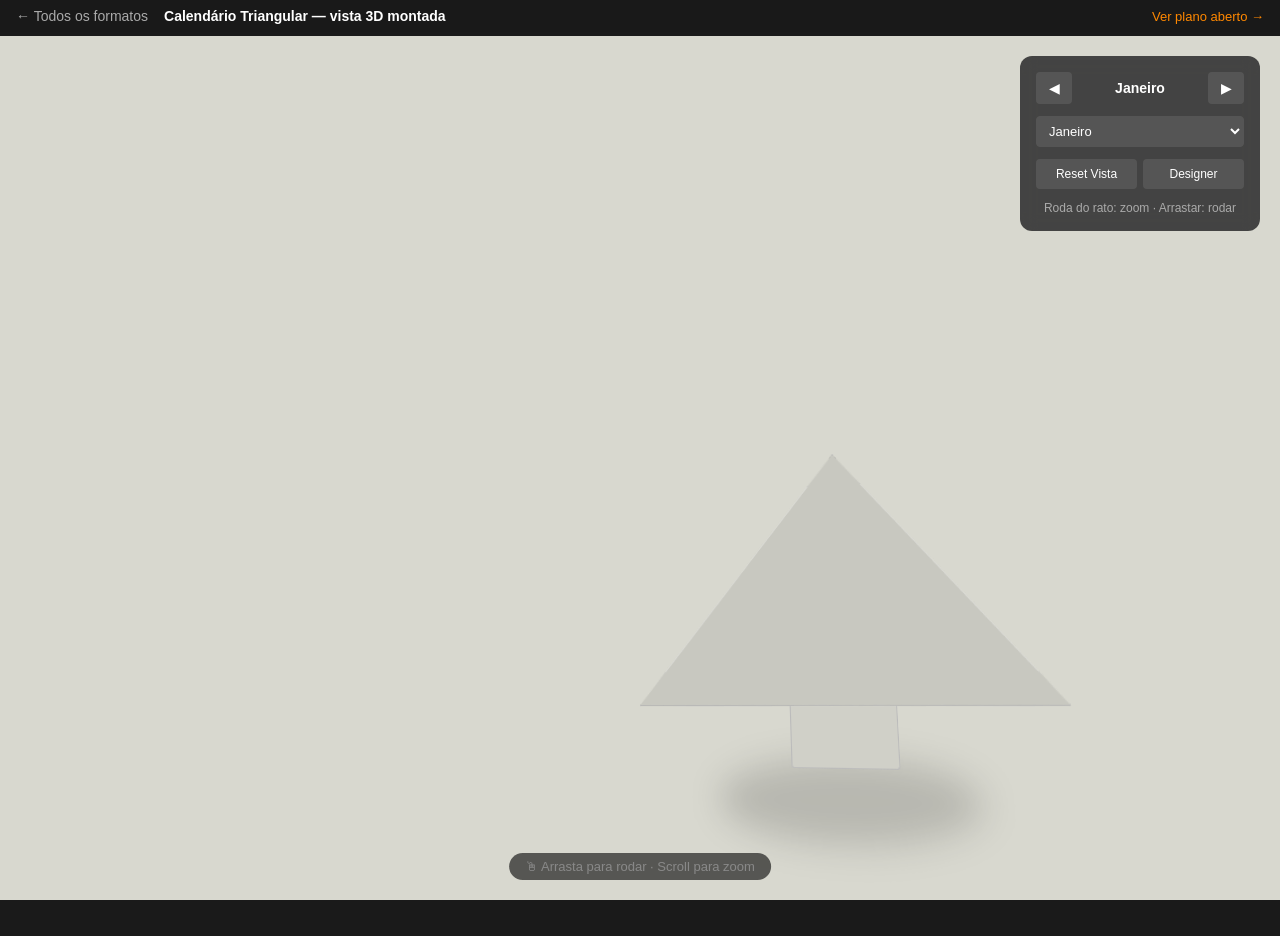
==== triangle-3d.html @ 9209bf43 "Add 3D triangular mockup (assembled product view)" ====
<!DOCTYPE html>
<html lang="pt">
<head>
    <meta charset="UTF-8">
    <meta name="viewport" content="width=device-width, initial-scale=1.0">
    <title>Calendário Triangular 3D - Mockup</title>
    <link rel="stylesheet" href="css/style.css">
    <style>
        .formato-header {
            position: fixed; top: 0; left: 0; right: 0;
            background: rgba(26, 26, 26, 0.9);
            padding: 8px 16px; z-index: 10000;
            display: flex; align-items: center; gap: 16px;
            backdrop-filter: blur(8px);
        }
        .formato-header a {
            color: #aaa; text-decoration: none; font-size: 14px;
        }
        .formato-header a:hover { color: #fff; }
        .formato-header span {
            color: #fff; font-size: 14px; font-weight: 600;
        }
        .formato-header .link-plano {
            color: #ff8800; font-size: 13px; margin-left: auto;
        }
        #app-container { margin-top: 36px; height: calc(100vh - 36px); }

        #ui-container-tri {
            position: fixed;
            right: 20px; top: 56px;
            width: 240px;
            background: rgba(51, 51, 51, 0.9);
            border-radius: 12px;
            padding: 16px;
            backdrop-filter: blur(8px);
            z-index: 9999;
            display: flex;
            flex-direction: column;
            gap: 12px;
        }
        #ui-container-tri .controle-mes {
            display: flex;
            align-items: center;
            justify-content: space-between;
            gap: 8px;
        }
        #ui-container-tri .nome-mes {
            font-size: 14px; font-weight: 600; color: #fff;
            text-align: center; flex: 1;
        }
        #ui-container-tri .btn-tri {
            background: #555; color: #fff; border: none;
            padding: 8px 12px; border-radius: 4px; cursor: pointer;
            font-size: 14px; min-width: 36px;
        }
        #ui-container-tri .btn-tri:hover { background: #666; }
        #ui-container-tri .btn-tri.ativo { background: #0066cc; }
        #ui-container-tri .btn-group {
            display: flex; gap: 6px; flex-wrap: wrap;
        }
        #ui-container-tri .btn-group .btn-tri { flex: 1; font-size: 12px; }
        #ui-container-tri label {
            font-size: 12px; color: #ccc; font-weight: 500;
        }
        #ui-container-tri select {
            width: 100%; padding: 6px 8px; border-radius: 4px;
            border: 1px solid #555; background: #555; color: #fff;
            font-size: 13px; cursor: pointer;
        }
        #ui-container-tri .zoom-info {
            font-size: 12px; color: #aaa; text-align: center;
        }
        .tri-dica {
            position: fixed;
            bottom: 20px; left: 50%; transform: translateX(-50%);
            color: #888; font-size: 13px; z-index: 999;
            background: rgba(0,0,0,0.6);
            padding: 6px 16px; border-radius: 20px;
            pointer-events: none;
        }
    </style>
</head>
<body>
    <div class="formato-header">
        <a href="index.html">← Todos os formatos</a>
        <span>Calendário Triangular — vista 3D montada</span>
        <a href="triangle.html" class="link-plano">Ver plano aberto →</a>
    </div>

    <div id="app-container">
        <div id="viewer-container"></div>
    </div>

    <div id="ui-container-tri">
        <div class="controle-mes">
            <button class="btn-tri" id="btn-mes-ant">◀</button>
            <span class="nome-mes" id="nome-mes">Janeiro</span>
            <button class="btn-tri" id="btn-mes-prox">▶</button>
        </div>
        <select id="select-mes">
            <option value="0">Janeiro</option>
            <option value="1">Fevereiro</option>
            <option value="2">Março</option>
            <option value="3">Abril</option>
            <option value="4">Maio</option>
            <option value="5">Junho</option>
            <option value="6">Julho</option>
            <option value="7">Agosto</option>
            <option value="8">Setembro</option>
            <option value="9">Outubro</option>
            <option value="10">Novembro</option>
            <option value="11">Dezembro</option>
        </select>
        <div class="btn-group">
            <button class="btn-tri" id="btn-reset">Reset Vista</button>
            <button class="btn-tri" id="btn-designer">Designer</button>
        </div>
        <div class="zoom-info">Roda do rato: zoom · Arrastar: rodar</div>
    </div>

    <div class="tri-dica">🖱 Arrasta para rodar · Scroll para zoom</div>

    <script src="js/configs/triangle.js"></script>
    <script src="js/viewer-triangle.js"></script>
    <script>
        document.addEventListener('DOMContentLoaded', async () => {
            const viewer = new ViewerTriangle(CONFIG);
            await viewer.inicializar('viewer-container');

            function updateUI() {
                document.getElementById('nome-mes').textContent = viewer.getNomeMes();
                document.getElementById('select-mes').value = viewer.mesAtual;
            }

            viewer.onChange = updateUI;

            document.getElementById('btn-mes-ant').onclick = () => {
                viewer.mesAnterior();
                updateUI();
            };
            document.getElementById('btn-mes-prox').onclick = () => {
                viewer.proximoMes();
                updateUI();
            };
            document.getElementById('select-mes').onchange = (e) => {
                viewer.setMes(parseInt(e.target.value));
                updateUI();
            };
            document.getElementById('btn-reset').onclick = () => viewer.reset();
            document.getElementById('btn-designer').onclick = function() {
                const ativo = viewer.alternarModoDesigner();
                this.textContent = ativo ? 'Designer: ON' : 'Designer';
                this.classList.toggle('ativo', ativo);
            };

            // Atalhos de teclado
            document.addEventListener('keydown', (e) => {
                if (e.key === 'd' || e.key === 'D') {
                    document.getElementById('btn-designer').click();
                }
                if (e.key === 'r' || e.key === 'R') {
                    viewer.reset();
                }
            });
        });
    </script>
</body>
</html>
---- css/style.css ----
* { margin:0; padding:0; box-sizing:border-box; }

#loading-screen {
    position: fixed;
    top: 0; left: 0;
    width: 100vw;
    height: 100vh;
    background: #1a1a1a;
    display: flex;
    flex-direction: column;
    align-items: center;
    justify-content: center;
    z-index: 9999;
    transition: opacity 0.4s ease;
}
#loading-screen.hidden {
    opacity: 0;
    pointer-events: none;
}
.loading-spinner {
    width: 48px;
    height: 48px;
    border: 4px solid #444;
    border-top-color: #0066cc;
    border-radius: 50%;
    animation: spin 0.8s linear infinite;
}
@keyframes spin { to { transform: rotate(360deg); } }
.loading-text {
    margin-top: 16px;
    color: #aaa;
    font-size: 16px;
    font-family: 'Segoe UI', Tahoma, Geneva, Verdana, sans-serif;
}

.loading-overlay {
    position: absolute;
    top: 0; left: 0;
    width: 100%;
    height: 100%;
    background: rgba(26, 26, 26, 0.85);
    display: flex;
    flex-direction: column;
    align-items: center;
    justify-content: center;
    z-index: 9998;
}

body {
    font-family: 'Segoe UI', Tahoma, Geneva, Verdana, sans-serif;
    background-color: #1a1a1a;
    color: #fff;
    overflow: hidden;
    height: 100vh;
    width: 100vw;
}

#app-container {
    display: flex;
    height: 100vh;
    width: 100vw;
}

#viewer-container {
    flex: 1;
    display: flex;
    align-items: center;
    justify-content: center;
    overflow: auto;
    background-color: #2a2a2a;
    padding: 20px;
    cursor: default;
    position: relative;
}

.folha-base {
    transform-origin: center center;
    will-change: transform;
    position: relative;
    overflow: hidden;
    background: linear-gradient(145deg, #ffffff 0%, #f8f8f8 40%, #f0f0f0 100%);
    border-radius: 2px;
}

.folha-base::before {
    content: '';
    position: absolute;
    top: 0; left: 0; right: 0; bottom: 0;
    background: linear-gradient(135deg, rgba(255,255,255,0.3) 0%, transparent 50%, rgba(0,0,0,0.04) 100%);
    pointer-events: none;
    z-index: 1000;
}

.folha-imagem { opacity: 0.95; }

/* Macetes */
.macete-zona {
    position: absolute;
    overflow: hidden;
    cursor: pointer;
    user-select: none;
    -webkit-user-select: none;
}

.macete-imagem {
    width: 100%;
    height: 100%;
    object-fit: contain;
    display: block;
    pointer-events: none;
}

.macete-stack {
    pointer-events: none;
}

.macete-folha {
    pointer-events: none;
}

/* Furo */
.furo {
    position: absolute;
    border-radius: 50%;
    border: 2px solid #000;
    background: transparent;
    z-index: 100;
}

.grelha-designer {
    position: absolute;
    top: 0; left: 0;
    width: 100%; height: 100%;
    pointer-events: none;
    z-index: 50;
}

/* UI Panel */
#ui-container {
    width: 320px;
    background: #333;
    border-left: 1px solid #444;
    padding: 20px;
    overflow-y: auto;
    display: flex;
    flex-direction: column;
    gap: 20px;
}

.painel-controle {
    display: flex;
    flex-direction: column;
    gap: 20px;
}

.controle-macete {
    background: #444;
    padding: 15px;
    border-radius: 8px;
    border: 1px solid #555;
}

.controle-titulo {
    font-size: 16px;
    font-weight: 600;
    margin-bottom: 12px;
    color: #fff;
}

.navegacao-macete {
    display: flex;
    align-items: center;
    justify-content: space-between;
    gap: 10px;
    margin-bottom: 12px;
}

.btn-navegacao {
    background: #555; color: #fff; border: none;
    padding: 8px 12px; border-radius: 4px; cursor: pointer;
    font-size: 16px; transition: background 0.2s; min-width: 40px;
}
.btn-navegacao:hover { background: #666; }
.btn-navegacao:active { background: #777; }

.nome-mes {
    flex: 1; text-align: center; font-weight: 500; color: #fff;
}

.dropdown-container { width: 100%; }

.select-mes {
    width: 100%; padding: 8px 12px; border-radius: 4px;
    border: 1px solid #555; background: #555; color: #fff;
    font-size: 14px; cursor: pointer;
}
.select-mes:hover { background: #666; }
.select-mes:focus { outline: none; border-color: #777; }

.separador-controles {
    border: none; border-top: 1px solid #555; margin: 10px 0;
}

.controles-globais { display: flex; flex-direction: column; gap: 12px; }
.zoom-container { display: flex; align-items: center; gap: 10px; }
.zoom-label { font-size: 14px; color: #ccc; }

.btn-zoom {
    background: #555; color: #fff; border: none;
    padding: 8px 12px; border-radius: 4px; cursor: pointer;
    font-size: 16px; font-weight: bold; min-width: 40px; transition: background 0.2s;
}
.btn-zoom:hover { background: #666; }

.zoom-valor { font-size: 14px; color: #fff; min-width: 50px; text-align: center; }

.btn-reset, .btn-fullscreen, .btn-designer,
.btn-reset-rotacao, .btn-imagem-fundo, .btn-carregar-fundo {
    background: #555; color: #fff; border: none;
    padding: 10px 16px; border-radius: 4px; cursor: pointer;
    font-size: 14px; transition: background 0.2s;
}
.btn-reset:hover, .btn-fullscreen:hover, .btn-designer:hover,
.btn-reset-rotacao:hover, .btn-imagem-fundo:hover, .btn-carregar-fundo:hover { background: #666; }
.btn-designer.ativo { background: #0066cc; }
.btn-designer.ativo:hover { background: #0077ee; }

.mensagem-erro {
    position: fixed; top: 50%; left: 50%;
    transform: translate(-50%, -50%);
    background: #ff4444; color: #fff;
    padding: 20px; border-radius: 8px; text-align: center; z-index: 1000;
}

@media (max-width: 768px) {
    #app-container { flex-direction: column; }
    #ui-container { width: 100%; height: 40vh; border-left: none; border-top: 1px solid #444; }
    #viewer-container { height: 60vh; }
}

#ui-container::-webkit-scrollbar { width: 8px; }
#ui-container::-webkit-scrollbar-track { background: #333; }
#ui-container::-webkit-scrollbar-thumb { background: #555; border-radius: 4px; }
#ui-container::-webkit-scrollbar-thumb:hover { background: #666; }

.controles-calendarios {
    background: #444;
    padding: 15px;
    border-radius: 8px;
    border: 1px solid #555;
    display: flex;
    flex-direction: column;
    gap: 10px;
}

.cal-label {
    font-size: 14px;
    color: #ccc;
    font-weight: 500;
}

.cal-nome-input {
    width: 100%;
    padding: 8px 12px;
    border-radius: 4px;
    border: 1px solid #555;
    background: #555;
    color: #fff;
    font-size: 14px;
}
.cal-nome-input:focus { outline: none; border-color: #777; }

.cal-botoes {
    display: flex;
    gap: 8px;
}

.btn-cal {
    flex: 1;
    background: #555;
    color: #fff;
    border: none;
    padding: 10px 12px;
    border-radius: 4px;
    cursor: pointer;
    font-size: 13px;
    font-weight: 500;
    transition: background 0.2s, transform 0.1s;
}
.btn-cal:hover { background: #666; transform: translateY(-1px); }
.btn-cal:active { transform: translateY(0); }
.btn-cal.ativo { background: #0066cc; box-shadow: 0 2px 8px rgba(0, 102, 204, 0.4); }
.btn-cal.ativo:hover { background: #0077ee; }

.btn-upload-base {
    background: #555;
    color: #fff;
    border: none;
    padding: 10px 12px;
    border-radius: 4px;
    cursor: pointer;
    font-size: 13px;
    font-weight: 500;
    transition: background 0.2s, transform 0.1s;
    margin-top: 8px;
}
.btn-upload-base:hover { background: #666; transform: translateY(-1px); }
.btn-upload-base:active { transform: translateY(0); }
.btn-upload-base.ativo { background: #00aa66; box-shadow: 0 2px 8px rgba(0, 170, 102, 0.4); }
.btn-upload-base.ativo:hover { background: #00cc77; }

.btn-remover-macetes {
    background: #555; color: #fff; border: none;
    padding: 10px 16px; border-radius: 4px; cursor: pointer;
    font-size: 14px; transition: background 0.2s;
}
.btn-remover-macetes:hover { background: #666; }
.btn-remover-macetes.ativo { background: #cc4400; }
.btn-remover-macetes.ativo:hover { background: #ee5500; }

/* Loading overlay */
.loading-overlay {
    position: absolute;
    top: 0;
    left: 0;
    width: 100%;
    height: 100%;
    background: rgba(0, 0, 0, 0.7);
    display: flex;
    flex-direction: column;
    align-items: center;
    justify-content: center;
    z-index: 2000;
    backdrop-filter: blur(4px);
}

.loading-spinner {
    width: 50px;
    height: 50px;
    border: 4px solid rgba(255, 255, 255, 0.3);
    border-top: 4px solid #0066cc;
    border-radius: 50%;
    animation: spin 1s linear infinite;
}

@keyframes spin {
    0% { transform: rotate(0deg); }
    100% { transform: rotate(360deg); }
}

.loading-text {
    margin-top: 20px;
    color: #fff;
    font-size: 16px;
    font-weight: 500;
}

.btn-parallax {
    background: #555; color: #fff; border: none;
    padding: 10px 16px; border-radius: 4px; cursor: pointer;
    font-size: 14px; transition: background 0.2s;
}
.btn-parallax:hover { background: #666; }
.btn-parallax.ativo { background: #0066cc; }
.btn-parallax.ativo:hover { background: #0077ee; }

.vinco-designer {
    pointer-events: none;
}

.vinco-label {
    pointer-events: none;
    font-family: 'Segoe UI', Tahoma, Geneva, Verdana, sans-serif;
}
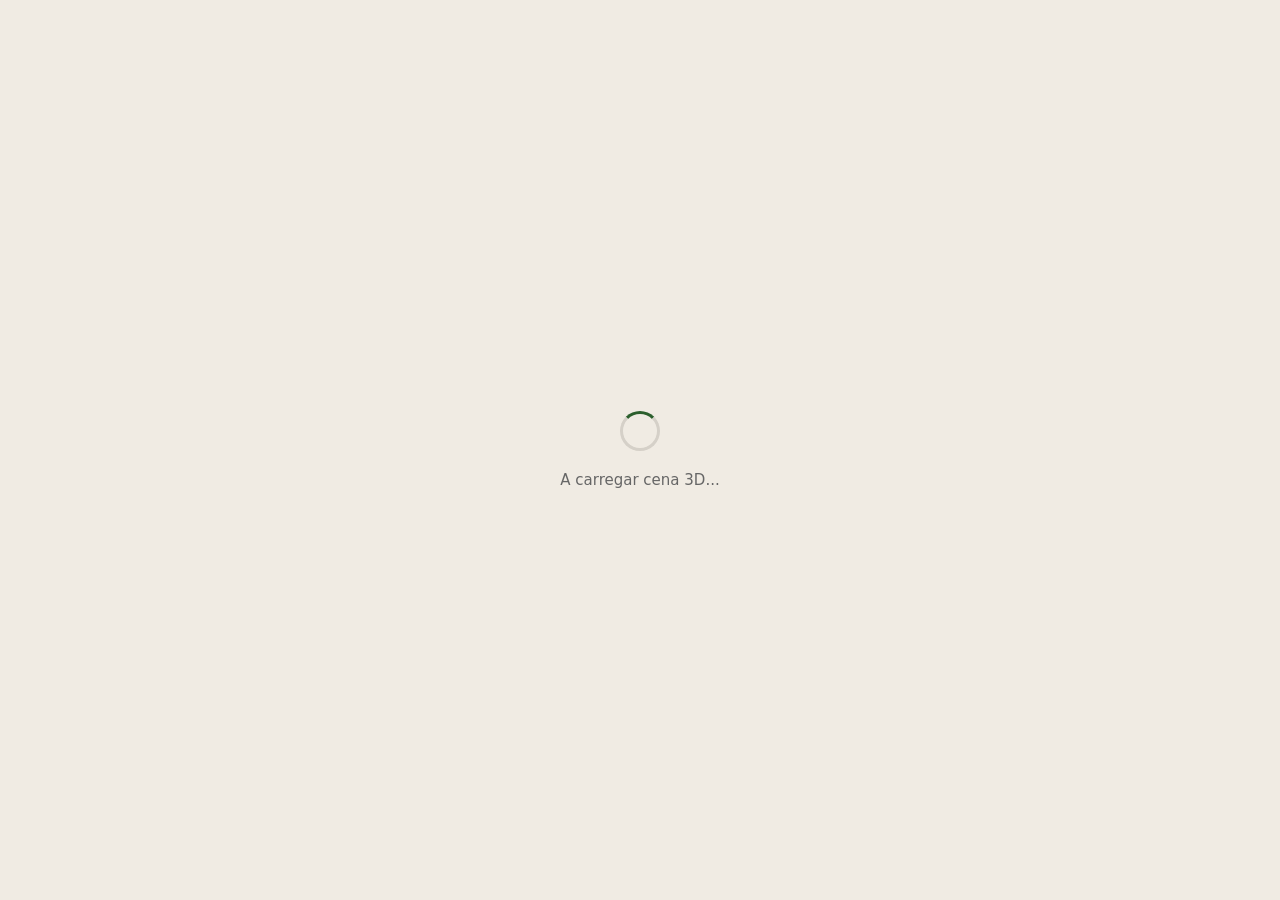
==== commit 99875194: "feat: triangular 3D mockup with Babylon.js — 12 stacked pages, wire-o rings, flip animation" ====
--- a/triangle-3d.html
+++ b/triangle-3d.html
@@ -3,165 +3,109 @@
 <head>
     <meta charset="UTF-8">
     <meta name="viewport" content="width=device-width, initial-scale=1.0">
-    <title>Calendário Triangular 3D - Mockup</title>
-    <link rel="stylesheet" href="css/style.css">
+    <title>Calendário Triangular 3D</title>
     <style>
-        .formato-header {
-            position: fixed; top: 0; left: 0; right: 0;
-            background: rgba(26, 26, 26, 0.9);
-            padding: 8px 16px; z-index: 10000;
-            display: flex; align-items: center; gap: 16px;
-            backdrop-filter: blur(8px);
+        * { margin: 0; padding: 0; box-sizing: border-box; }
+        html, body { width: 100%; height: 100%; overflow: hidden; font-family: system-ui, -apple-system, sans-serif; background: #f0ebe3; }
+        #canvas { width: 100%; height: 100%; display: block; touch-action: none; }
+        #loading {
+            position: fixed; inset: 0; background: #f0ebe3;
+            display: flex; align-items: center; justify-content: center;
+            flex-direction: column; gap: 20px; z-index: 100;
+            transition: opacity 0.6s;
         }
-        .formato-header a {
-            color: #aaa; text-decoration: none; font-size: 14px;
+        #loading.hidden { opacity: 0; pointer-events: none; }
+        .spinner { width: 40px; height: 40px; border: 3px solid #d5d0c8; border-top-color: #2c5f2d; border-radius: 50%; animation: spin 0.8s linear infinite; }
+        @keyframes spin { to { transform: rotate(360deg); } }
+        #ui {
+            position: fixed; bottom: 30px; left: 50%; transform: translateX(-50%);
+            display: flex; gap: 8px; align-items: center;
+            background: rgba(255,255,255,0.85); backdrop-filter: blur(12px);
+            padding: 10px 18px; border-radius: 16px;
+            box-shadow: 0 4px 24px rgba(0,0,0,0.12); z-index: 10;
         }
-        .formato-header a:hover { color: #fff; }
-        .formato-header span {
-            color: #fff; font-size: 14px; font-weight: 600;
+        #ui select, #ui button {
+            font-size: 14px; padding: 7px 14px; border-radius: 8px;
+            border: 1px solid #d5d0c8; outline: none; cursor: pointer;
+            background: white; transition: all 0.2s;
         }
-        .formato-header .link-plano {
-            color: #ff8800; font-size: 13px; margin-left: auto;
+        #ui button { background: #2c5f2d; color: white; border-color: #2c5f2d; font-weight: 600; }
+        #ui button:hover { background: #1a3d1a; }
+        #ui select:hover { border-color: #2c5f2d; }
+        #hint {
+            position: fixed; bottom: 100px; left: 50%; transform: translateX(-50%);
+            color: #888; font-size: 13px; z-index: 5;
+            background: rgba(255,255,255,0.6); backdrop-filter: blur(8px);
+            padding: 6px 14px; border-radius: 20px; transition: opacity 1s;
         }
-        #app-container { margin-top: 36px; height: calc(100vh - 36px); }
-
-        #ui-container-tri {
-            position: fixed;
-            right: 20px; top: 56px;
-            width: 240px;
-            background: rgba(51, 51, 51, 0.9);
-            border-radius: 12px;
-            padding: 16px;
-            backdrop-filter: blur(8px);
-            z-index: 9999;
-            display: flex;
-            flex-direction: column;
-            gap: 12px;
-        }
-        #ui-container-tri .controle-mes {
-            display: flex;
-            align-items: center;
-            justify-content: space-between;
-            gap: 8px;
-        }
-        #ui-container-tri .nome-mes {
-            font-size: 14px; font-weight: 600; color: #fff;
-            text-align: center; flex: 1;
-        }
-        #ui-container-tri .btn-tri {
-            background: #555; color: #fff; border: none;
-            padding: 8px 12px; border-radius: 4px; cursor: pointer;
-            font-size: 14px; min-width: 36px;
-        }
-        #ui-container-tri .btn-tri:hover { background: #666; }
-        #ui-container-tri .btn-tri.ativo { background: #0066cc; }
-        #ui-container-tri .btn-group {
-            display: flex; gap: 6px; flex-wrap: wrap;
-        }
-        #ui-container-tri .btn-group .btn-tri { flex: 1; font-size: 12px; }
-        #ui-container-tri label {
-            font-size: 12px; color: #ccc; font-weight: 500;
-        }
-        #ui-container-tri select {
-            width: 100%; padding: 6px 8px; border-radius: 4px;
-            border: 1px solid #555; background: #555; color: #fff;
-            font-size: 13px; cursor: pointer;
-        }
-        #ui-container-tri .zoom-info {
-            font-size: 12px; color: #aaa; text-align: center;
-        }
-        .tri-dica {
-            position: fixed;
-            bottom: 20px; left: 50%; transform: translateX(-50%);
-            color: #888; font-size: 13px; z-index: 999;
-            background: rgba(0,0,0,0.6);
-            padding: 6px 16px; border-radius: 20px;
-            pointer-events: none;
+        #hint.fade { opacity: 0; }
+        @media (max-width: 600px) {
+            #ui { flex-wrap: wrap; justify-content: center; bottom: 20px; padding: 8px 12px; }
+            #ui select, #ui button { font-size: 12px; padding: 5px 10px; }
         }
     </style>
 </head>
 <body>
-    <div class="formato-header">
-        <a href="index.html">← Todos os formatos</a>
-        <span>Calendário Triangular — vista 3D montada</span>
-        <a href="triangle.html" class="link-plano">Ver plano aberto →</a>
+    <div id="loading">
+        <div class="spinner"></div>
+        <div style="color: #666; font-size: 15px;">A carregar cena 3D...</div>
+    </div>
+    <canvas id="canvas"></canvas>
+    <div id="hint">Arrasta para rodar · Scroll para zoom</div>
+    <div id="ui">
+        <button id="prev-month" title="Mês anterior">◀</button>
+        <select id="month-select"></select>
+        <button id="next-month" title="Mês seguinte">▶</button>
+        <button id="reset-view">Reset</button>
     </div>
 
-    <div id="app-container">
-        <div id="viewer-container"></div>
-    </div>
+    <script src="https://cdn.babylonjs.com/babylon.js"></script>
+    <script src="js/configs/triangle.js"></script>
+    <script src="js/viewer-babylon.js"></script>
+    <script>
+        const canvas = document.getElementById('canvas');
+        const loading = document.getElementById('loading');
+        const monthSelect = document.getElementById('month-select');
+        const hint = document.getElementById('hint');
 
-    <div id="ui-container-tri">
-        <div class="controle-mes">
-            <button class="btn-tri" id="btn-mes-ant">◀</button>
-            <span class="nome-mes" id="nome-mes">Janeiro</span>
-            <button class="btn-tri" id="btn-mes-prox">▶</button>
-        </div>
-        <select id="select-mes">
-            <option value="0">Janeiro</option>
-            <option value="1">Fevereiro</option>
-            <option value="2">Março</option>
-            <option value="3">Abril</option>
-            <option value="4">Maio</option>
-            <option value="5">Junho</option>
-            <option value="6">Julho</option>
-            <option value="7">Agosto</option>
-            <option value="8">Setembro</option>
-            <option value="9">Outubro</option>
-            <option value="10">Novembro</option>
-            <option value="11">Dezembro</option>
-        </select>
-        <div class="btn-group">
-            <button class="btn-tri" id="btn-reset">Reset Vista</button>
-            <button class="btn-tri" id="btn-designer">Designer</button>
-        </div>
-        <div class="zoom-info">Roda do rato: zoom · Arrastar: rodar</div>
-    </div>
+        TRIANGLE_CONFIG.meses.forEach((m, i) => {
+            const opt = document.createElement('option');
+            opt.value = i;
+            opt.textContent = m;
+            monthSelect.appendChild(opt);
+        });
+        monthSelect.value = new Date().getMonth();
 
-    <div class="tri-dica">🖱 Arrasta para rodar · Scroll para zoom</div>
+        const viewer = new ViewerBabylon(canvas, TRIANGLE_CONFIG);
 
-    <script src="js/configs/triangle.js"></script>
-    <script src="js/viewer-triangle.js"></script>
-    <script>
-        document.addEventListener('DOMContentLoaded', async () => {
-            const viewer = new ViewerTriangle(CONFIG);
-            await viewer.inicializar('viewer-container');
+        setTimeout(() => loading.classList.add('hidden'), 300);
+        setTimeout(() => hint.classList.add('fade'), 4000);
 
-            function updateUI() {
-                document.getElementById('nome-mes').textContent = viewer.getNomeMes();
-                document.getElementById('select-mes').value = viewer.mesAtual;
-            }
+        const updateSelect = () => { monthSelect.value = viewer.monthIndex; };
 
-            viewer.onChange = updateUI;
+        document.getElementById('prev-month').addEventListener('click', () => {
+            viewer.flipPage(-1);
+            setTimeout(updateSelect, 600);
+        });
+        document.getElementById('next-month').addEventListener('click', () => {
+            viewer.flipPage(1);
+            setTimeout(updateSelect, 600);
+        });
 
-            document.getElementById('btn-mes-ant').onclick = () => {
-                viewer.mesAnterior();
-                updateUI();
-            };
-            document.getElementById('btn-mes-prox').onclick = () => {
-                viewer.proximoMes();
-                updateUI();
-            };
-            document.getElementById('select-mes').onchange = (e) => {
-                viewer.setMes(parseInt(e.target.value));
-                updateUI();
-            };
-            document.getElementById('btn-reset').onclick = () => viewer.reset();
-            document.getElementById('btn-designer').onclick = function() {
-                const ativo = viewer.alternarModoDesigner();
-                this.textContent = ativo ? 'Designer: ON' : 'Designer';
-                this.classList.toggle('ativo', ativo);
-            };
+        monthSelect.addEventListener('change', () => {
+            const val = parseInt(monthSelect.value);
+            const diff = val - viewer.monthIndex;
+            if (diff > 6) viewer.flipPage(-1);
+            else if (diff < -6) viewer.flipPage(1);
+            else if (diff > 0) viewer.flipPage(1);
+            else if (diff < 0) viewer.flipPage(-1);
+        });
 
-            // Atalhos de teclado
-            document.addEventListener('keydown', (e) => {
-                if (e.key === 'd' || e.key === 'D') {
-                    document.getElementById('btn-designer').click();
-                }
-                if (e.key === 'r' || e.key === 'R') {
-                    viewer.reset();
-                }
-            });
+        document.getElementById('reset-view').addEventListener('click', () => {
+            viewer.camera.alpha = -0.6;
+            viewer.camera.beta = 1.1;
+            viewer.camera.radius = 12;
+            viewer.camera.target = new BABYLON.Vector3(0, 1.5, 0);
         });
     </script>
 </body>
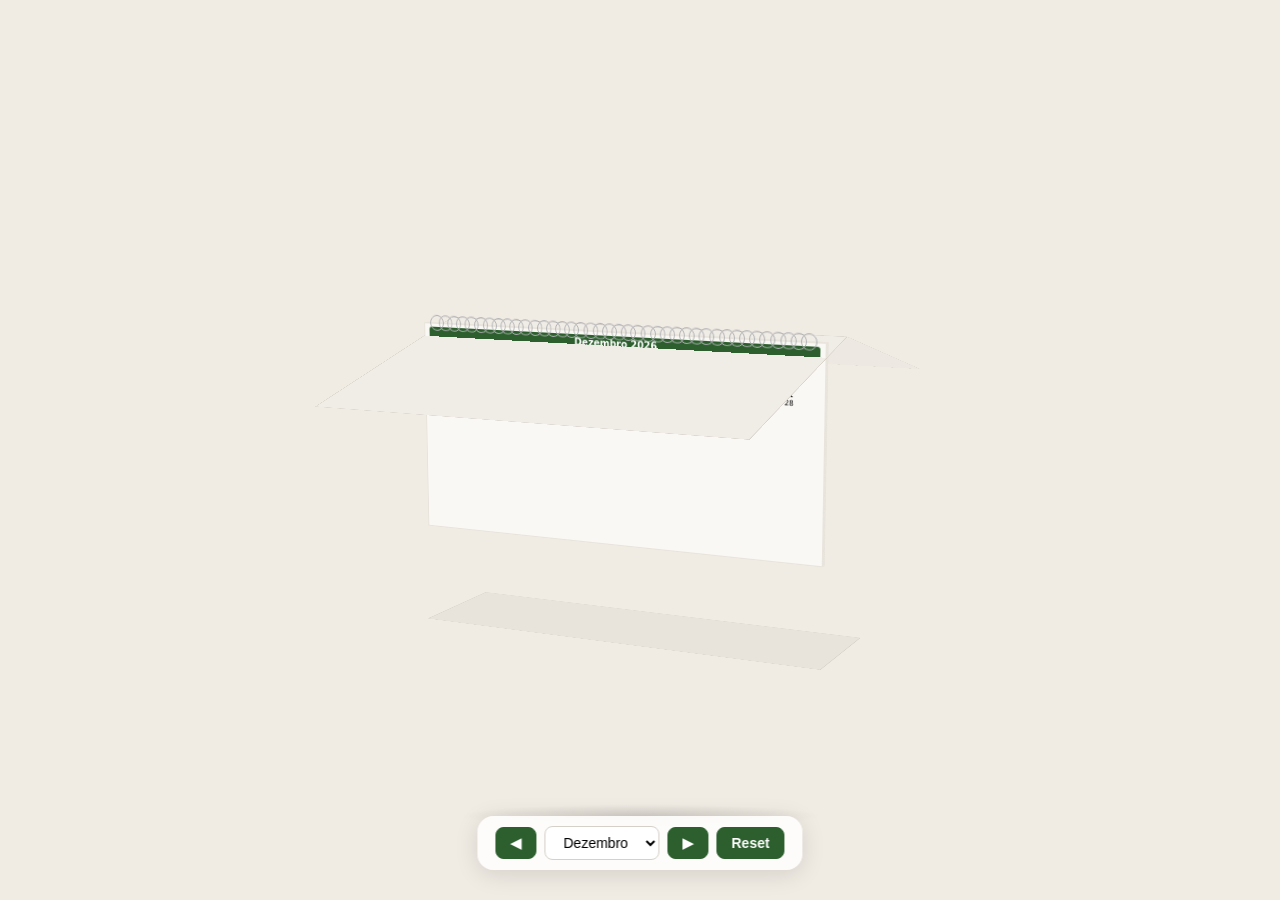
==== commit f16d69bc: "feat: replace Babylon.js 3D with CSS 3D Transforms viewer — no UV/culling issues, smooth flip" ====
--- a/triangle-3d.html
+++ b/triangle-3d.html
@@ -50,7 +50,7 @@
         <div class="spinner"></div>
         <div style="color: #666; font-size: 15px;">A carregar cena 3D...</div>
     </div>
-    <canvas id="canvas"></canvas>
+    <div id="canvas"></div>
     <div id="hint">Arrasta para rodar · Scroll para zoom</div>
     <div id="ui">
         <button id="prev-month" title="Mês anterior">◀</button>
@@ -59,14 +59,14 @@
         <button id="reset-view">Reset</button>
     </div>
 
-    <script src="https://cdn.babylonjs.com/babylon.js"></script>
     <script src="js/configs/triangle.js"></script>
-    <script src="js/viewer-babylon.js"></script>
+    <script src="js/viewer-css3d.js"></script>
     <script>
         const canvas = document.getElementById('canvas');
         const loading = document.getElementById('loading');
         const monthSelect = document.getElementById('month-select');
         const hint = document.getElementById('hint');
+        let viewer;
 
         TRIANGLE_CONFIG.meses.forEach((m, i) => {
             const opt = document.createElement('option');
@@ -76,23 +76,24 @@
         });
         monthSelect.value = new Date().getMonth();
 
-        const viewer = new ViewerBabylon(canvas, TRIANGLE_CONFIG);
+        // Small delay to ensure layout is ready
+        setTimeout(() => {
+            viewer = new ViewerCSS3D(canvas, TRIANGLE_CONFIG);
+            loading.classList.add('hidden');
+            hint.classList.add('fade');
+        }, 100);
 
-        setTimeout(() => loading.classList.add('hidden'), 300);
-        setTimeout(() => hint.classList.add('fade'), 4000);
-
-        const updateSelect = () => { monthSelect.value = viewer.monthIndex; };
+        const updateSelect = () => { if (viewer) monthSelect.value = viewer.monthIndex; };
 
         document.getElementById('prev-month').addEventListener('click', () => {
-            viewer.flipPage(-1);
-            setTimeout(updateSelect, 600);
+            if (viewer) { viewer.flipPage(-1); setTimeout(updateSelect, 700); }
         });
         document.getElementById('next-month').addEventListener('click', () => {
-            viewer.flipPage(1);
-            setTimeout(updateSelect, 600);
+            if (viewer) { viewer.flipPage(1); setTimeout(updateSelect, 700); }
         });
 
         monthSelect.addEventListener('change', () => {
+            if (!viewer) return;
             const val = parseInt(monthSelect.value);
             const diff = val - viewer.monthIndex;
             if (diff > 6) viewer.flipPage(-1);
@@ -102,10 +103,7 @@
         });
 
         document.getElementById('reset-view').addEventListener('click', () => {
-            viewer.camera.alpha = -0.6;
-            viewer.camera.beta = 1.1;
-            viewer.camera.radius = 12;
-            viewer.camera.target = new BABYLON.Vector3(0, 1.5, 0);
+            if (viewer) { viewer._rotX = -10; viewer._rotY = -20; viewer._render(); }
         });
     </script>
 </body>
